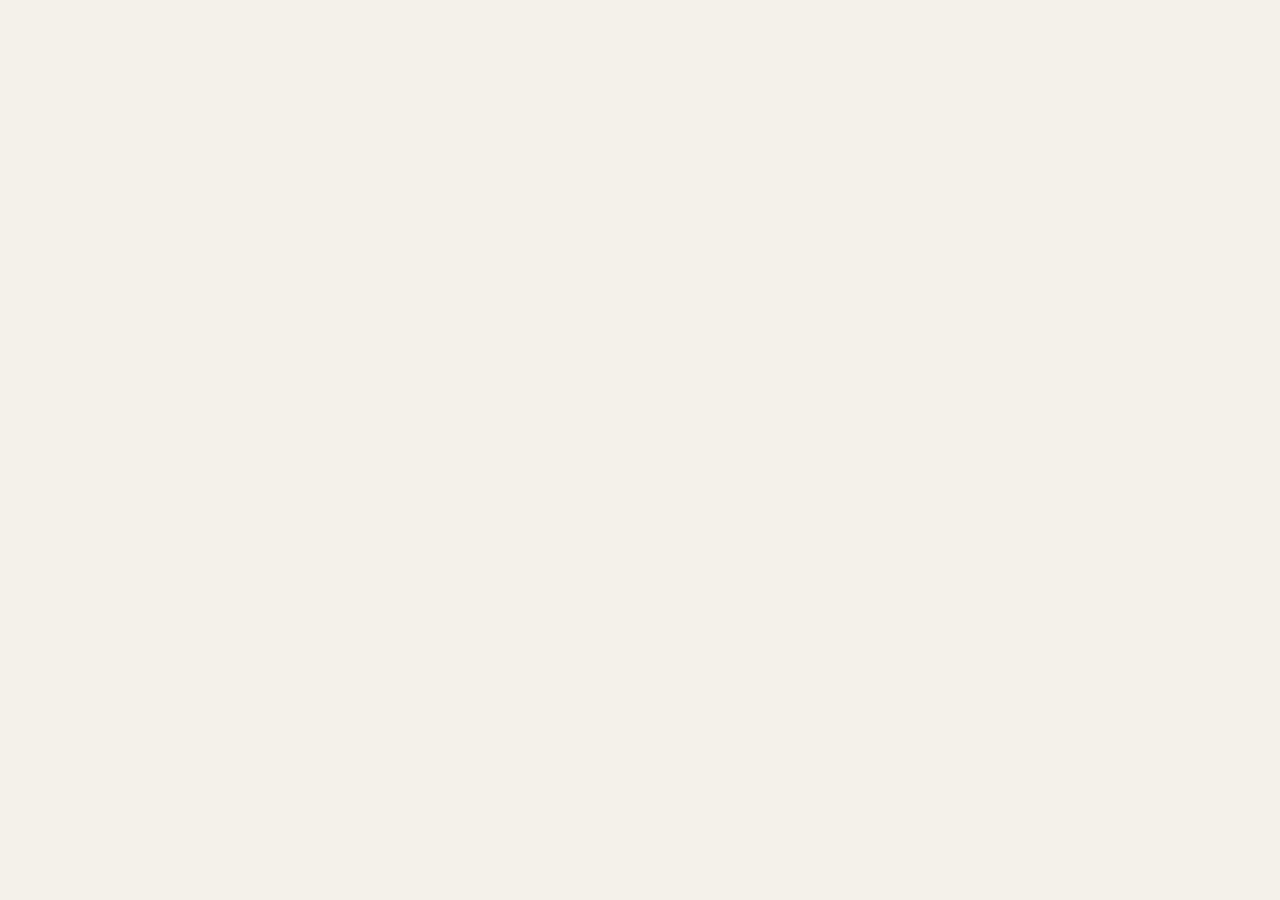
==== index.html @ d8d0ea72 "feat: 人生模拟器网页版 MVP" ====
<!doctype html>
<html lang="zh-CN">
<head>
  <meta charset="utf-8">
  <meta name="viewport" content="width=device-width, initial-scale=1, viewport-fit=cover">
  <title>人生模拟器 · MVP</title>
  <link rel="stylesheet" href="app/styles.css">
</head>
<body>
  <div class="app-shell">
    <main id="view" class="view"></main>
  </div>
  <div id="toast" class="toast" role="status" aria-live="polite"></div>
  <script type="module" src="app/main.js"></script>
</body>
</html>
---- app/styles.css ----
:root {
  --bg: #f4f1ea;
  --ink: #26241f;
  --muted: #77705f;
  --line: #ddd5c6;
  --panel: #fffdf8;
  --accent: #b4532a;
  --accent-2: #3f6d56;
  --danger: #a63a32;
  --radius: 8px;
}

* {
  box-sizing: border-box;
}

html,
body {
  margin: 0;
  min-height: 100%;
  background: var(--bg);
  color: var(--ink);
  font-family: "Microsoft YaHei", "PingFang SC", "Noto Sans CJK SC", sans-serif;
}

body {
  letter-spacing: 0;
}

.app-shell {
  max-width: 760px;
  margin: 0 auto;
  padding: 16px 16px 48px;
}

.view {
  min-height: calc(100vh - 120px);
}

.home,
.event-screen,
.ending-screen,
.interlude {
  display: flex;
  flex-direction: column;
  gap: 16px;
  animation: rise 240ms ease-out;
}

@keyframes rise {
  from {
    opacity: 0;
    transform: translateY(8px);
  }
  to {
    opacity: 1;
    transform: translateY(0);
  }
}

.home {
  align-items: center;
  justify-content: center;
  min-height: calc(100vh - 120px);
  text-align: center;
}

.home-title {
  margin: 0;
  font-size: 40px;
  line-height: 1.2;
}

.home-subtitle {
  margin: 0;
  color: var(--muted);
  font-size: 15px;
}

.home-route {
  margin: 0 0 18px;
  padding: 6px 10px;
  border: 1px solid var(--line);
  border-radius: var(--radius);
  background: var(--panel);
  color: var(--muted);
  font-size: 12px;
}

.primary-btn,
.ghost-btn,
.option-btn {
  min-height: 44px;
  border: none;
  border-radius: var(--radius);
  font-size: 15px;
  cursor: pointer;
  font-family: inherit;
}

.primary-btn {
  padding: 0 26px;
  background: var(--accent);
  color: #fff;
  font-weight: 600;
}

.ghost-btn {
  padding: 0 20px;
  border: 1px solid var(--line);
  background: var(--panel);
  color: var(--ink);
}

.primary-btn:active,
.ghost-btn:active,
.option-btn:active {
  transform: translateY(1px);
}

.history-box,
.panel,
.event-card,
.interlude {
  width: 100%;
  border: 1px solid var(--line);
  border-radius: var(--radius);
  background: var(--panel);
}

.history-box {
  margin-top: 24px;
  padding: 14px 16px;
  text-align: left;
}

.section-title {
  margin: 0 0 12px;
  font-size: 16px;
  font-weight: 600;
}

.history-row {
  display: flex;
  justify-content: space-between;
  gap: 12px;
  padding: 9px 0;
  border-bottom: 1px solid var(--line);
  font-size: 13px;
}

.history-row:last-child {
  border-bottom: none;
}

.history-ending {
  font-weight: 600;
}

.history-time {
  color: var(--muted);
}

.game-header {
  display: flex;
  align-items: center;
  justify-content: space-between;
  gap: 12px;
}

.stage-line,
.age-line {
  display: flex;
  align-items: center;
  gap: 8px;
}

.stage-chip {
  padding: 5px 9px;
  border-radius: 999px;
  background: var(--accent-2);
  color: #fff;
  font-size: 12px;
  white-space: nowrap;
}

.stage-progress,
.age-value {
  color: var(--muted);
  font-size: 12px;
}

.event-card {
  padding: 22px 20px;
}

.event-title {
  margin: 0 0 10px;
  font-size: 24px;
  line-height: 1.35;
}

.event-text {
  margin: 0;
  color: #4a4438;
  font-size: 15px;
  line-height: 1.8;
}

.options {
  display: flex;
  flex-direction: column;
  gap: 10px;
}

.option-btn {
  width: 100%;
  padding: 13px 16px;
  border: 1px solid var(--line);
  background: var(--panel);
  color: var(--ink);
  text-align: left;
  line-height: 1.5;
}

.option-tags {
  margin-left: 8px;
  color: var(--danger);
  font-size: 12px;
  white-space: nowrap;
}

.panel {
  padding: 16px;
}

.stat-grid {
  display: grid;
  grid-template-columns: repeat(2, minmax(0, 1fr));
  gap: 12px 18px;
}

.stat {
  min-width: 0;
}

.stat-head {
  display: flex;
  justify-content: space-between;
  margin-bottom: 5px;
  font-size: 12px;
}

.stat-label {
  color: var(--muted);
}

.stat-value {
  font-variant-numeric: tabular-nums;
  font-weight: 600;
}

.stat-track {
  height: 7px;
  overflow: hidden;
  border-radius: 999px;
  background: #ece5d8;
}

.stat-fill {
  height: 100%;
  border-radius: 999px;
  transition: width 240ms ease;
}

.history-details {
  border: 1px solid var(--line);
  border-radius: var(--radius);
  background: var(--panel);
  padding: 12px 16px;
}

.history-summary {
  cursor: pointer;
  color: var(--muted);
  font-size: 13px;
}

.history-list {
  margin: 10px 0 0;
  padding-left: 20px;
  font-size: 13px;
}

.history-item {
  padding: 7px 0;
}

.history-item-head {
  display: flex;
  justify-content: space-between;
  gap: 10px;
}

.history-event-title {
  font-weight: 600;
}

.history-option {
  color: var(--accent);
}

.history-result {
  margin: 3px 0 0;
  color: var(--muted);
}

.interlude {
  align-items: center;
  justify-content: center;
  min-height: calc(100vh - 160px);
  padding: 28px 20px;
  text-align: center;
}

.interlude-badge,
.ending-badge {
  width: fit-content;
  padding: 5px 12px;
  border-radius: 999px;
  background: var(--accent-2);
  color: #fff;
  font-size: 12px;
}

.interlude-title {
  margin: 0;
  font-size: 24px;
  line-height: 1.5;
}

.interlude-note {
  margin: 0 0 16px;
  color: var(--muted);
  line-height: 1.8;
}

.ending-screen {
  gap: 14px;
}

.ending-badge {
  align-self: flex-start;
  background: var(--accent);
}

.ending-title {
  margin: 0;
  font-size: 32px;
}

.ending-text {
  margin: 0;
  color: #4a4438;
  line-height: 1.8;
}

.ending-review {
  margin: 0;
  padding-left: 20px;
}

.review-item {
  padding: 6px 0;
}

.review-head {
  display: flex;
  justify-content: space-between;
  gap: 10px;
  font-size: 13px;
}

.review-event {
  font-weight: 600;
}

.review-choice {
  color: var(--accent);
}

.ending-actions {
  display: flex;
  gap: 12px;
  margin-top: 4px;
}

.ad-note {
  margin: 0;
  color: var(--muted);
  font-size: 12px;
  text-align: center;
}

.delta-grid {
  display: flex;
  flex-wrap: wrap;
  gap: 10px 18px;
}

.delta-row {
  display: flex;
  gap: 8px;
  font-size: 13px;
}

.delta-label {
  color: var(--muted);
}

.delta-pos {
  color: var(--accent-2);
  font-weight: 600;
}

.delta-neg {
  color: var(--danger);
  font-weight: 600;
}

.toast {
  position: fixed;
  left: 50%;
  bottom: 28px;
  transform: translateX(-50%) translateY(16px);
  padding: 10px 16px;
  border-radius: var(--radius);
  background: rgba(38, 36, 31, 0.92);
  color: #fff;
  font-size: 13px;
  opacity: 0;
  pointer-events: none;
  transition: opacity 200ms ease, transform 200ms ease;
  z-index: 20;
}

.toast.visible {
  opacity: 1;
  transform: translateX(-50%) translateY(0);
}

@media (max-width: 520px) {
  .app-shell {
    padding: 12px 12px 40px;
  }

  .stat-grid {
    grid-template-columns: 1fr;
    gap: 10px;
  }

  .game-header {
    flex-wrap: wrap;
  }

  .home-title {
    font-size: 34px;
  }

  .option-btn {
    white-space: normal;
  }

  .option-tags {
    display: block;
    margin: 6px 0 0;
  }
}
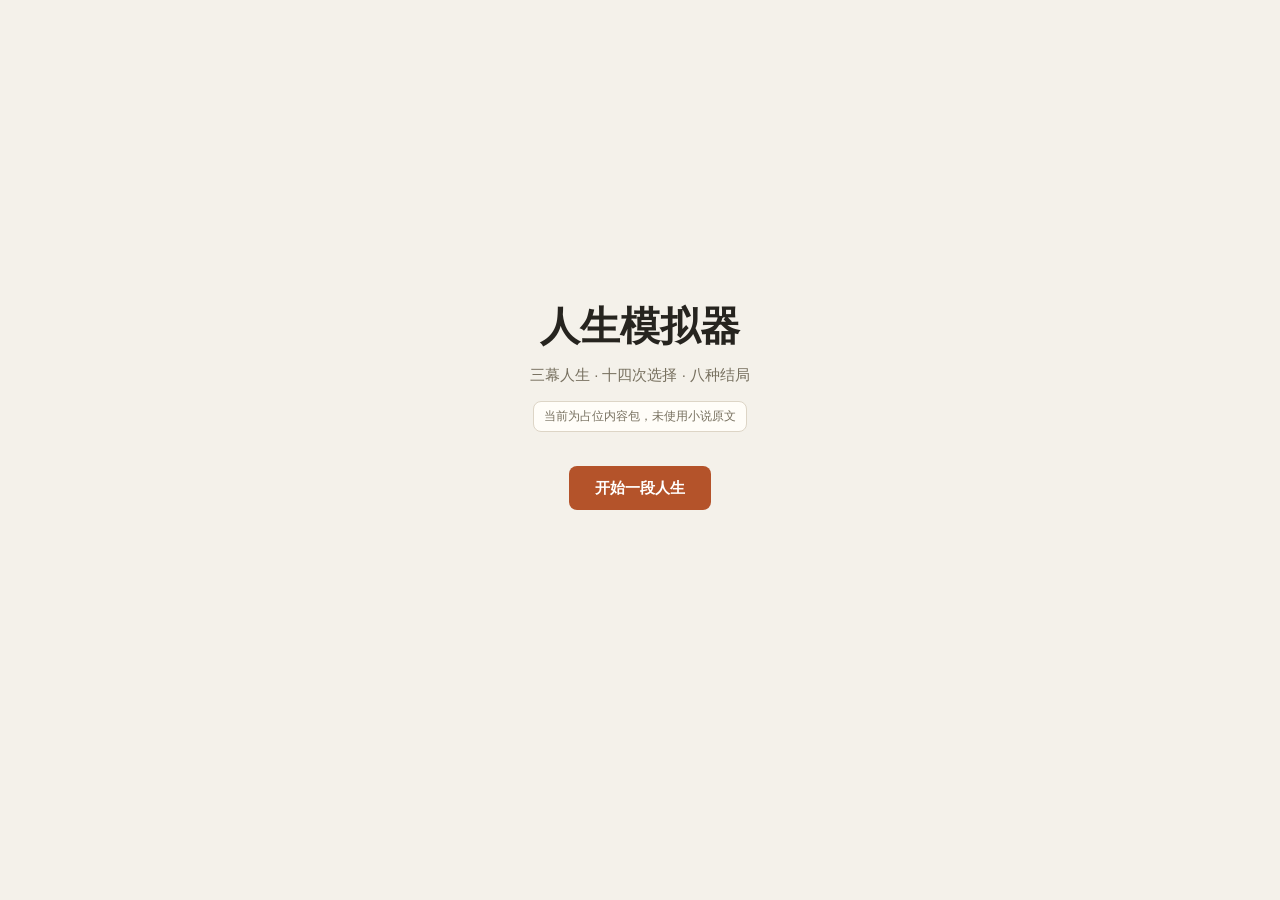
==== commit 11a7def9: "fix: 页面基准地址固定为仓库子路径，修复线上 JSON 404 白屏" ====
--- a/index.html
+++ b/index.html
@@ -4,6 +4,7 @@
   <meta charset="utf-8">
   <meta name="viewport" content="width=device-width, initial-scale=1, viewport-fit=cover">
   <title>人生模拟器 · MVP</title>
+  <base href="./">
   <link rel="stylesheet" href="app/styles.css">
 </head>
 <body>
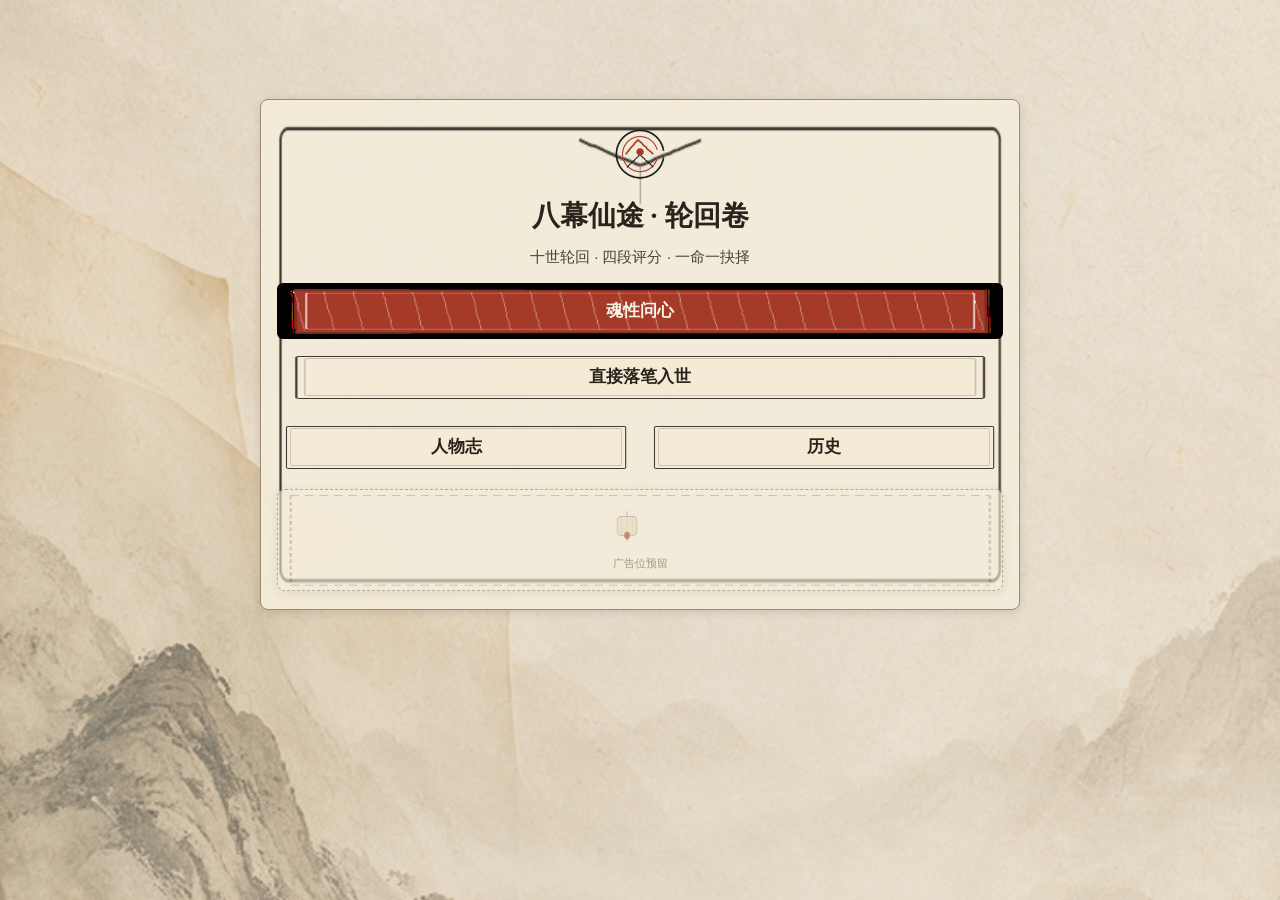
==== commit 02f880cd: "release: R3.1 formal assets and regression build" ====
--- a/index.html
+++ b/index.html
@@ -3,15 +3,14 @@
 <head>
   <meta charset="utf-8">
   <meta name="viewport" content="width=device-width, initial-scale=1, viewport-fit=cover">
-  <title>人生模拟器 · MVP</title>
-  <base href="./">
-  <link rel="stylesheet" href="app/styles.css">
+  <title>八幕仙途 · MVP</title>
+  <link rel="stylesheet" href="app/styles.css?v=20260916-r3-allocation-symbols">
 </head>
 <body>
   <div class="app-shell">
     <main id="view" class="view"></main>
   </div>
   <div id="toast" class="toast" role="status" aria-live="polite"></div>
-  <script type="module" src="app/main.js"></script>
+  <script type="module" src="app/main.js?v=20260930-r31-feedback2"></script>
 </body>
 </html>
--- a/app/styles.css
+++ b/app/styles.css
@@ -1,13 +1,29 @@
 :root {
-  --bg: #f4f1ea;
-  --ink: #26241f;
-  --muted: #77705f;
-  --line: #ddd5c6;
-  --panel: #fffdf8;
-  --accent: #b4532a;
-  --accent-2: #3f6d56;
-  --danger: #a63a32;
-  --radius: 8px;
+  --rice-paper-100: #f4ecda;
+  --rice-paper-200: #ede0c4;
+  --rice-paper-300: #dfcda8;
+  --ink-900: #2b221c;
+  --ink-700: #4d4036;
+  --ink-500: #7a6a58;
+  --ink-300: #a79880;
+  --ink-100: #cec0a8;
+  --line-strong: #4a3729;
+  --line-normal: #9c8b72;
+  --line-light: #cdbe9f;
+  --cinnabar-600: #a3362b;
+  --cinnabar-700: #7e241d;
+  --cinnabar-100: #d9a08f;
+  --bamboo-600: #4f6b58;
+  --bamboo-400: #7e9c85;
+  --bamboo-100: #c7d5c4;
+  --ochre-600: #9c6a35;
+  --ochre-400: #c29a68;
+  --ochre-100: #e5cda8;
+  --mist-500: #a79a89;
+  --seal-white: #fbf4e6;
+  --shadow-card: 0 2px 8px rgba(59, 46, 34, 0.14);
+  --font-title: "Songti SC", "Noto Serif SC", "STSong", "SimSun", serif;
+  --font-body: "PingFang SC", "Microsoft YaHei", "Noto Sans SC", sans-serif;
 }
 
 * {
@@ -16,463 +32,883 @@
 
 html,
 body {
+  min-height: 100%;
   margin: 0;
-  min-height: 100%;
-  background: var(--bg);
-  color: var(--ink);
-  font-family: "Microsoft YaHei", "PingFang SC", "Noto Sans CJK SC", sans-serif;
+  background: var(--rice-paper-100);
+  color: var(--ink-900);
+  font-family: var(--font-body);
+  font-size: 15px;
+  line-height: 1.68;
+  letter-spacing: 0;
 }
 
 body {
+  overflow-x: hidden;
+}
+
+button {
+  color: inherit;
+  font: inherit;
   letter-spacing: 0;
 }
 
-.app-shell {
-  max-width: 760px;
+img {
+  display: block;
+}
+
+.app-shell,
+.view {
+  min-height: 100dvh;
+}
+
+.screen {
+  min-height: 100dvh;
+  padding: 24px 0 36px;
+  background-color: var(--rice-paper-100);
+  background-image: linear-gradient(rgba(244, 236, 218, 0.18), rgba(244, 236, 218, 0.32)), var(--page-bg);
+  background-position: center;
+  background-size: cover;
+  animation: page-in 200ms ease-out both;
+}
+
+@keyframes page-in {
+  from { opacity: 0; transform: translateY(8px); }
+  to { opacity: 1; transform: translateY(0); }
+}
+
+.content-column,
+.home-panel,
+.soul-panel,
+.interlude-card {
+  width: min(760px, calc(100vw - 32px));
   margin: 0 auto;
-  padding: 16px 16px 48px;
-}
-
-.view {
-  min-height: calc(100vh - 120px);
-}
-
-.home,
-.event-screen,
-.ending-screen,
-.interlude {
+}
+
+.home-panel,
+.soul-panel,
+.interlude-card,
+.panel {
+  position: relative;
+  background-color: rgba(244, 236, 218, 0.94);
+  background-image: var(--frame-bg);
+  background-position: center;
+  background-size: 100% 100%;
+  border: 1px solid var(--line-normal);
+  border-radius: 8px;
+  box-shadow: var(--shadow-card);
+}
+
+.home-panel,
+.soul-panel,
+.interlude-card {
+  margin-top: max(24px, 7vh);
+  padding: 28px 20px;
+  text-align: center;
+}
+
+.panel {
+  padding: 18px 16px;
+}
+
+.screen-title,
+.home-title,
+.event-title,
+.ending-title {
+  margin: 6px 0 10px;
+  font-family: var(--font-title);
+  font-weight: 700;
+  line-height: 1.28;
+}
+
+.home-title,
+.screen-title,
+.ending-title {
+  font-size: 28px;
+}
+
+.event-title {
+  font-size: 22px;
+}
+
+.home-subtitle,
+.screen-copy,
+.event-text,
+.result-text,
+.interlude-text {
+  margin: 8px 0;
+  color: var(--ink-700);
+  white-space: pre-wrap;
+  overflow-wrap: anywhere;
+}
+
+.eyebrow {
+  margin: 0 0 4px;
+  color: var(--ink-500);
+  font-size: 11px;
+  line-height: 1.45;
+  text-transform: uppercase;
+}
+
+.source-tag,
+.note-row,
+.route-hint,
+.retry-note,
+.action-line,
+.alloc-meta,
+.budget-row,
+.birth-preview,
+.life-points,
+.point-note,
+.last-points {
+  color: var(--ink-500);
+  font-size: 11px;
+  line-height: 1.5;
+}
+
+.note-row,
+.persistent-warning {
+  display: block;
+  margin: 12px 0;
+  text-align: center;
+}
+
+.persistent-warning {
+  color: var(--cinnabar-700);
+}
+
+.home-logo,
+.section-icon,
+.stage-seal,
+.act-seal,
+.section-icon {
+  width: 48px;
+  height: 48px;
+  margin: 0 auto 8px;
+  object-fit: contain;
+}
+
+.home-logo {
+  width: 72px;
+  height: 72px;
+}
+
+.home-panel .ad-slot,
+.home-nav,
+.home-actions,
+.profile-actions,
+.event-menu,
+.dao-ops,
+.modal-actions {
+  display: grid;
+  gap: 10px;
+  margin-top: 14px;
+}
+
+.home-nav,
+.event-menu {
+  grid-template-columns: repeat(2, minmax(0, 1fr));
+}
+
+.home-actions,
+.profile-actions,
+.dao-ops,
+.modal-actions {
+  grid-template-columns: 1fr;
+}
+
+.asset-button {
+  position: relative;
+  display: grid;
+  place-items: center;
+  width: 100%;
+  min-height: 56px;
+  padding: 12px 18px;
+  overflow: hidden;
+  border: 0;
+  border-radius: 6px;
+  background: transparent;
+  cursor: pointer;
+  touch-action: manipulation;
+}
+
+.asset-button:active {
+  transform: translateY(1px) scale(0.985);
+}
+
+.asset-button:disabled,
+.icon-button:disabled {
+  cursor: not-allowed;
+  filter: grayscale(0.65);
+  opacity: 0.48;
+}
+
+.button-skin {
+  position: absolute;
+  inset: 0;
+  width: 100%;
+  height: 100%;
+  object-fit: fill;
+  pointer-events: none;
+}
+
+.button-label {
+  position: relative;
+  z-index: 1;
+  font-family: var(--font-title);
+  font-size: 17px;
+  font-weight: 700;
+}
+
+.primary-btn .button-label {
+  color: var(--seal-white);
+}
+
+.ghost-btn .button-label,
+.choice-row .button-label {
+  color: var(--ink-900);
+}
+
+.choice-list,
+.role-list,
+.dao-list,
+.birth-list,
+.bio-list,
+.history-list,
+.cycle-list,
+.section-score,
+.delta-card,
+.score-zone,
+.alloc-zone,
+.dao-list {
+  display: grid;
+  gap: 12px;
+}
+
+.choice-heading {
+  margin: 16px 0 8px;
+  color: var(--cinnabar-700);
+  font-family: var(--font-title);
+  font-size: 18px;
+  font-weight: 700;
+}
+
+.choice-list {
+  position: relative;
+  z-index: 2;
+  scroll-margin-top: 16px;
+}
+
+.choice-row {
+  position: relative;
+  z-index: 2;
+  min-height: 84px;
+  padding: 16px;
+  text-align: left;
+}
+
+.choice-row .button-skin {
+  z-index: 0;
+}
+
+.event-choice > .choice-top,
+.event-choice > .effects-row,
+.event-choice > .failure-row,
+.event-choice > .action-line {
+  position: relative;
+  z-index: 1;
+}
+
+.event-choice > .button-label {
+  display: none;
+}
+
+.choice-top,
+.delta-row,
+.alloc-row,
+.ledger-head,
+.life-header,
+.life-identity,
+.stage-chip,
+.attr-item,
+.dao-head,
+.bio-card,
+.history-row-card,
+.life-row {
   display: flex;
-  flex-direction: column;
-  gap: 16px;
-  animation: rise 240ms ease-out;
-}
-
-@keyframes rise {
-  from {
-    opacity: 0;
-    transform: translateY(8px);
-  }
-  to {
-    opacity: 1;
-    transform: translateY(0);
-  }
-}
-
-.home {
+  align-items: center;
+  gap: 10px;
+}
+
+.choice-top {
+  width: 100%;
+}
+
+.risk-icon,
+.dim-icon,
+.attr-icon,
+.delta-icon,
+.dao-icon,
+.bio-icon,
+.birth-icon,
+.ledger-icon,
+.point-icon {
+  flex: 0 0 auto;
+  object-fit: contain;
+}
+
+.risk-icon,
+.dim-icon,
+.attr-icon,
+.delta-icon,
+.ledger-icon {
+  width: 32px;
+  height: 32px;
+}
+
+.dao-icon,
+.birth-icon {
+  width: 56px;
+  height: 56px;
+}
+
+.bio-icon {
+  width: 64px;
+  height: 64px;
+}
+
+.choice-label,
+.panel-title {
+  font-family: var(--font-title);
+  font-size: 17px;
+  font-weight: 700;
+}
+
+.risk-label {
+  margin-left: auto;
+  color: var(--ink-500);
+  font-size: 11px;
+}
+
+.effects-row,
+.failure-row {
+  display: block;
+  margin-top: 6px;
+  color: var(--bamboo-600);
+  font-size: 13px;
+}
+
+.failure-row {
+  color: var(--cinnabar-700);
+}
+
+.life-header {
+  justify-content: space-between;
+  margin-bottom: 12px;
+}
+
+.life-name {
+  font-family: var(--font-title);
+  font-weight: 700;
+}
+
+.stage-chip {
+  min-height: 44px;
+}
+
+.guide-lantern {
+  width: 54px;
+  height: 68px;
+  object-fit: contain;
+}
+
+.quiet-lantern {
+  width: 32px;
+  height: 40px;
+  object-fit: contain;
+  opacity: 0.62;
+}
+
+.system-guide,
+.ledger-panel,
+.event-card,
+.attr-panel,
+.result-card,
+.delta-card,
+.time-ledger,
+.tome-card,
+.gate-banner,
+.score-zone,
+.point-zone,
+.alloc-zone,
+.dao-card,
+.memory-zone,
+.state-card,
+.rescue-row,
+.ending-banner,
+.cliff-banner,
+.birth-card,
+.bio-card,
+.history-row-card,
+.last-run-card,
+.modal-card {
+  margin-top: 12px;
+}
+
+.guide-title {
+  display: block;
+  font-family: var(--font-title);
+  font-size: 17px;
+}
+
+.ledger-grid,
+.attr-grid {
+  display: grid;
+  grid-template-columns: repeat(3, minmax(0, 1fr));
+  gap: 8px;
+}
+
+.ledger-cell,
+.attr-item {
+  min-width: 0;
+  padding: 8px;
+  border: 1px solid var(--line-light);
+  border-radius: 6px;
+  background: rgba(251, 244, 230, 0.72);
+}
+
+.ledger-cell {
+  display: grid;
+  text-align: center;
+}
+
+.ledger-label,
+.attr-name {
+  color: var(--ink-500);
+  font-size: 11px;
+}
+
+.ledger-value,
+.attr-value,
+.score-value,
+.point-label,
+.life-score,
+.history-score {
+  font-family: var(--font-title);
+  font-size: 18px;
+}
+
+.ledger-state {
+  margin-left: auto;
+  padding: 2px 8px;
+  border: 1px solid currentColor;
+  border-radius: 4px;
+  font-size: 11px;
+}
+
+.ledger-state.ok { color: var(--bamboo-600); }
+.ledger-state.warning { color: var(--ochre-600); }
+.ledger-state.critical,
+.ledger-state.exhausted { color: var(--cinnabar-700); }
+
+.attr-grid {
+  grid-template-columns: repeat(2, minmax(0, 1fr));
+}
+
+.attr-copy,
+.dao-copy,
+.bio-copy {
+  min-width: 0;
+  flex: 1;
+}
+
+.attr-copy {
+  display: grid;
+  gap: 4px;
+}
+
+.attr-track,
+.section-track {
+  height: 5px;
+  overflow: hidden;
+  border-radius: 999px;
+  background: var(--rice-paper-300);
+}
+
+.attr-fill,
+.section-fill {
+  height: 100%;
+  border-radius: inherit;
+  background: var(--cinnabar-600);
+}
+
+.attr-fill {
+  transition: width 240ms ease-out;
+}
+
+.outcome-icon,
+.outcome-stamp,
+.ending-icon {
+  display: block;
+  margin: 0 auto 8px;
+}
+
+.outcome-icon,
+.ending-icon {
+  width: 48px;
+  height: 48px;
+  object-fit: contain;
+}
+
+.outcome-stamp {
+  width: max-content;
+  padding: 3px 10px;
+  border: 1px solid currentColor;
+  border-radius: 4px;
+  font-family: var(--font-title);
+  font-weight: 700;
+}
+
+.outcome-stamp.success { color: var(--bamboo-600); }
+.outcome-stamp.failure { color: var(--cinnabar-700); }
+
+.result-option {
+  margin: 8px 0;
+  font-weight: 700;
+}
+
+.delta-pos { color: var(--bamboo-600); }
+.delta-neg { color: var(--cinnabar-700); }
+.delta-current { margin-left: auto; color: var(--ink-500); }
+
+.time-ledger {
+  border-left: 4px solid var(--ochre-600);
+}
+
+.time-reason {
+  margin: 8px 0;
+  font-weight: 700;
+}
+
+.time-basis {
+  margin: 4px 0;
+  color: var(--ink-500);
+  font-size: 11px;
+}
+
+.lifespan-cost {
+  border-left-color: var(--cinnabar-700);
+}
+
+.d20-ring,
+.score-ring {
+  position: relative;
+  display: grid;
+  place-items: center;
+  width: min(180px, 56vw);
+  aspect-ratio: 1;
+  margin: 18px auto;
+  text-align: center;
+}
+
+.d20-ring {
+  background-image: var(--frame-bg);
+  background-position: center;
+  background-size: contain;
+}
+
+.d20-value {
+  font-family: var(--font-title);
+  font-size: 64px;
+  line-height: 1;
+}
+
+.extreme-tag {
+  width: max-content;
+  margin: 0 auto 12px;
+  padding: 3px 12px;
+  border: 1px solid currentColor;
+  border-radius: 4px;
+  font-weight: 700;
+}
+
+.extreme-tag.greatSuccess { color: var(--bamboo-600); }
+.extreme-tag.disaster { color: var(--cinnabar-700); }
+
+.score-ring {
+  border-radius: 50%;
+  background: conic-gradient(var(--cinnabar-600) var(--score-progress), var(--rice-paper-300) 0);
+}
+
+.score-ring::before {
+  content: "";
+  position: absolute;
+  inset: 9px;
+  border-radius: 50%;
+  background: var(--rice-paper-100);
+}
+
+.score-ring > * {
+  position: relative;
+  z-index: 1;
+}
+
+.score-total {
+  display: block;
+  color: var(--ink-500);
+  font-size: 11px;
+}
+
+.section-score {
+  margin-top: 10px;
+}
+
+.section-name {
+  font-size: 14px;
+}
+
+.section-reason {
+  color: var(--ink-500);
+  font-size: 11px;
+  line-height: 1.45;
+}
+
+.point-zone {
+  display: grid;
+  grid-template-columns: 56px 1fr;
+  gap: 4px 12px;
+  text-align: left;
+}
+
+.point-icon {
+  grid-row: span 2;
+  width: 56px;
+  height: 56px;
+}
+
+.alloc-row {
+  min-height: 52px;
+  border-bottom: 1px solid var(--line-light);
+}
+
+.icon-button {
+  display: grid;
+  place-items: center;
+  width: 44px;
+  height: 44px;
+  padding: 0;
+  overflow: hidden;
+  border: 1px solid rgba(163, 54, 43, 0.72);
+  border-radius: 50%;
+  background: var(--seal-white);
+  box-shadow: 0 1px 4px rgba(43, 34, 28, 0.2);
+  cursor: pointer;
+  touch-action: manipulation;
+}
+
+.icon-button:active:not(:disabled) {
+  transform: translateY(1px) scale(0.96);
+}
+
+.icon-button:disabled {
+  border-color: var(--line-light);
+  background: var(--rice-paper-200);
+  box-shadow: none;
+}
+
+.symbol-button {
+  border-color: var(--line-strong);
+  background: var(--seal-white);
+  color: var(--ink-900);
+  font-family: var(--font-title);
+  font-size: 30px;
+  font-weight: 700;
+  line-height: 1;
+}
+
+.symbol-button .symbol-glyph {
+  display: block;
+  transform: translateY(-1px);
+}
+
+.symbol-button:disabled {
+  border-color: var(--line-normal);
+  background: var(--rice-paper-200);
+  color: var(--ink-700);
+  filter: none;
+  opacity: 1;
+}
+
+.button-icon {
+  width: 44px;
+  height: 44px;
+  object-fit: contain;
+  filter: brightness(4) invert(1);
+}
+
+.alloc-name { flex: 1; }
+.alloc-level { min-width: 24px; text-align: center; }
+.alloc-cost { min-width: 70px; text-align: right; color: var(--ink-500); font-size: 11px; }
+
+.fate-disc,
+.modal-card {
+  text-align: center;
+}
+
+.fate-disc {
+  background-image: var(--frame-bg);
+}
+
+.dim-summary {
+  font-family: var(--font-title);
+  font-weight: 700;
+}
+
+.echo-icon {
+  width: 40px;
+  height: 40px;
+  margin: 12px auto 0;
+  object-fit: contain;
+}
+
+.birth-card,
+.bio-card,
+.dao-card,
+.role-card {
+  text-align: left;
+}
+
+.strength-row {
+  display: block;
+  margin: 8px 0;
+  color: var(--bamboo-600);
+  font-size: 13px;
+}
+
+.segmented {
+  display: grid;
+  grid-template-columns: 1fr 1fr;
+  min-height: 44px;
+  margin: 12px 0;
+  border: 1px solid var(--line-normal);
+  border-radius: 6px;
+  overflow: hidden;
+}
+
+.segment {
+  border: 0;
+  background: rgba(244, 236, 218, 0.82);
+  cursor: pointer;
+}
+
+.segment.active {
+  background: var(--ink-700);
+  color: var(--seal-white);
+}
+
+.slice-list {
+  margin: 0;
+  padding: 0;
+  list-style: none;
+}
+
+.slice-row {
+  padding: 14px 0;
+  border-bottom: 1px dashed var(--line-light);
+}
+
+.ad-slot {
+  display: flex;
   align-items: center;
   justify-content: center;
-  min-height: calc(100vh - 120px);
-  text-align: center;
-}
-
-.home-title {
+  gap: 10px;
+  min-height: 72px;
+  margin-top: 20px;
+  border-style: dashed;
+  opacity: 0.65;
+}
+
+.ad-lantern {
+  width: 28px;
+  height: 36px;
+  object-fit: contain;
+}
+
+.ad-label {
+  color: var(--ink-500);
+  font-size: 11px;
+}
+
+.modal-overlay {
+  position: fixed;
+  z-index: 30;
+  inset: 0;
+  display: grid;
+  place-items: center;
+  padding: 20px;
+  background: rgba(43, 34, 28, 0.56);
+}
+
+.modal-card {
+  width: min(520px, 100%);
+  padding: 22px;
+}
+
+.modal-title {
   margin: 0;
-  font-size: 40px;
-  line-height: 1.2;
-}
-
-.home-subtitle {
-  margin: 0;
-  color: var(--muted);
-  font-size: 15px;
-}
-
-.home-route {
-  margin: 0 0 18px;
-  padding: 6px 10px;
-  border: 1px solid var(--line);
-  border-radius: var(--radius);
-  background: var(--panel);
-  color: var(--muted);
-  font-size: 12px;
-}
-
-.primary-btn,
-.ghost-btn,
-.option-btn {
-  min-height: 44px;
-  border: none;
-  border-radius: var(--radius);
-  font-size: 15px;
-  cursor: pointer;
-  font-family: inherit;
-}
-
-.primary-btn {
-  padding: 0 26px;
-  background: var(--accent);
-  color: #fff;
-  font-weight: 600;
-}
-
-.ghost-btn {
-  padding: 0 20px;
-  border: 1px solid var(--line);
-  background: var(--panel);
-  color: var(--ink);
-}
-
-.primary-btn:active,
-.ghost-btn:active,
-.option-btn:active {
-  transform: translateY(1px);
-}
-
-.history-box,
-.panel,
-.event-card,
-.interlude {
-  width: 100%;
-  border: 1px solid var(--line);
-  border-radius: var(--radius);
-  background: var(--panel);
-}
-
-.history-box {
-  margin-top: 24px;
-  padding: 14px 16px;
-  text-align: left;
-}
-
-.section-title {
-  margin: 0 0 12px;
-  font-size: 16px;
-  font-weight: 600;
-}
-
-.history-row {
-  display: flex;
-  justify-content: space-between;
-  gap: 12px;
-  padding: 9px 0;
-  border-bottom: 1px solid var(--line);
-  font-size: 13px;
-}
-
-.history-row:last-child {
-  border-bottom: none;
-}
-
-.history-ending {
-  font-weight: 600;
-}
-
-.history-time {
-  color: var(--muted);
-}
-
-.game-header {
-  display: flex;
-  align-items: center;
-  justify-content: space-between;
-  gap: 12px;
-}
-
-.stage-line,
-.age-line {
-  display: flex;
-  align-items: center;
-  gap: 8px;
-}
-
-.stage-chip {
-  padding: 5px 9px;
-  border-radius: 999px;
-  background: var(--accent-2);
-  color: #fff;
-  font-size: 12px;
-  white-space: nowrap;
-}
-
-.stage-progress,
-.age-value {
-  color: var(--muted);
-  font-size: 12px;
-}
-
-.event-card {
-  padding: 22px 20px;
-}
-
-.event-title {
-  margin: 0 0 10px;
-  font-size: 24px;
-  line-height: 1.35;
-}
-
-.event-text {
-  margin: 0;
-  color: #4a4438;
-  font-size: 15px;
-  line-height: 1.8;
-}
-
-.options {
-  display: flex;
-  flex-direction: column;
-  gap: 10px;
-}
-
-.option-btn {
-  width: 100%;
-  padding: 13px 16px;
-  border: 1px solid var(--line);
-  background: var(--panel);
-  color: var(--ink);
-  text-align: left;
-  line-height: 1.5;
-}
-
-.option-tags {
-  margin-left: 8px;
-  color: var(--danger);
-  font-size: 12px;
-  white-space: nowrap;
-}
-
-.panel {
-  padding: 16px;
-}
-
-.stat-grid {
-  display: grid;
-  grid-template-columns: repeat(2, minmax(0, 1fr));
-  gap: 12px 18px;
-}
-
-.stat {
-  min-width: 0;
-}
-
-.stat-head {
-  display: flex;
-  justify-content: space-between;
-  margin-bottom: 5px;
-  font-size: 12px;
-}
-
-.stat-label {
-  color: var(--muted);
-}
-
-.stat-value {
-  font-variant-numeric: tabular-nums;
-  font-weight: 600;
-}
-
-.stat-track {
-  height: 7px;
-  overflow: hidden;
-  border-radius: 999px;
-  background: #ece5d8;
-}
-
-.stat-fill {
-  height: 100%;
-  border-radius: 999px;
-  transition: width 240ms ease;
-}
-
-.history-details {
-  border: 1px solid var(--line);
-  border-radius: var(--radius);
-  background: var(--panel);
-  padding: 12px 16px;
-}
-
-.history-summary {
-  cursor: pointer;
-  color: var(--muted);
-  font-size: 13px;
-}
-
-.history-list {
-  margin: 10px 0 0;
-  padding-left: 20px;
-  font-size: 13px;
-}
-
-.history-item {
-  padding: 7px 0;
-}
-
-.history-item-head {
-  display: flex;
-  justify-content: space-between;
-  gap: 10px;
-}
-
-.history-event-title {
-  font-weight: 600;
-}
-
-.history-option {
-  color: var(--accent);
-}
-
-.history-result {
-  margin: 3px 0 0;
-  color: var(--muted);
-}
-
-.interlude {
-  align-items: center;
-  justify-content: center;
-  min-height: calc(100vh - 160px);
-  padding: 28px 20px;
-  text-align: center;
-}
-
-.interlude-badge,
-.ending-badge {
-  width: fit-content;
-  padding: 5px 12px;
-  border-radius: 999px;
-  background: var(--accent-2);
-  color: #fff;
-  font-size: 12px;
-}
-
-.interlude-title {
-  margin: 0;
-  font-size: 24px;
-  line-height: 1.5;
-}
-
-.interlude-note {
-  margin: 0 0 16px;
-  color: var(--muted);
-  line-height: 1.8;
-}
-
-.ending-screen {
-  gap: 14px;
-}
-
-.ending-badge {
-  align-self: flex-start;
-  background: var(--accent);
-}
-
-.ending-title {
-  margin: 0;
-  font-size: 32px;
-}
-
-.ending-text {
-  margin: 0;
-  color: #4a4438;
-  line-height: 1.8;
-}
-
-.ending-review {
-  margin: 0;
-  padding-left: 20px;
-}
-
-.review-item {
-  padding: 6px 0;
-}
-
-.review-head {
-  display: flex;
-  justify-content: space-between;
-  gap: 10px;
-  font-size: 13px;
-}
-
-.review-event {
-  font-weight: 600;
-}
-
-.review-choice {
-  color: var(--accent);
-}
-
-.ending-actions {
-  display: flex;
-  gap: 12px;
-  margin-top: 4px;
-}
-
-.ad-note {
-  margin: 0;
-  color: var(--muted);
-  font-size: 12px;
-  text-align: center;
-}
-
-.delta-grid {
-  display: flex;
-  flex-wrap: wrap;
-  gap: 10px 18px;
-}
-
-.delta-row {
-  display: flex;
-  gap: 8px;
-  font-size: 13px;
-}
-
-.delta-label {
-  color: var(--muted);
-}
-
-.delta-pos {
-  color: var(--accent-2);
-  font-weight: 600;
-}
-
-.delta-neg {
-  color: var(--danger);
-  font-weight: 600;
+  font-family: var(--font-title);
+  font-size: 22px;
+}
+
+.modal-text {
+  color: var(--ink-700);
 }
 
 .toast {
   position: fixed;
+  z-index: 40;
   left: 50%;
-  bottom: 28px;
-  transform: translateX(-50%) translateY(16px);
+  bottom: calc(24px + env(safe-area-inset-bottom));
+  max-width: calc(100vw - 40px);
   padding: 10px 16px;
-  border-radius: var(--radius);
-  background: rgba(38, 36, 31, 0.92);
-  color: #fff;
-  font-size: 13px;
+  border-radius: 6px;
+  background: var(--ink-900);
+  color: var(--seal-white);
   opacity: 0;
   pointer-events: none;
-  transition: opacity 200ms ease, transform 200ms ease;
-  z-index: 20;
+  transform: translate(-50%, 10px);
+  transition: opacity 180ms ease, transform 180ms ease;
 }
 
 .toast.visible {
   opacity: 1;
-  transform: translateX(-50%) translateY(0);
-}
-
-@media (max-width: 520px) {
-  .app-shell {
-    padding: 12px 12px 40px;
+  transform: translate(-50%, 0);
+}
+
+@media (min-width: 620px) {
+  .screen { padding-top: 36px; }
+  .attr-grid { grid-template-columns: repeat(3, minmax(0, 1fr)); }
+  .content-column,
+  .home-panel,
+  .soul-panel,
+  .interlude-card { width: min(760px, calc(100vw - 48px)); }
+}
+
+@media (max-width: 374px) {
+  .content-column,
+  .home-panel,
+  .soul-panel,
+  .interlude-card { width: calc(100vw - 24px); }
+  .screen-title,
+  .home-title,
+  .ending-title { font-size: 24px; }
+  .ledger-grid { grid-template-columns: 1fr; }
+}
+
+@media (prefers-reduced-motion: reduce) {
+  *,
+  *::before,
+  *::after {
+    animation-duration: 1ms !important;
+    transition-duration: 1ms !important;
   }
-
-  .stat-grid {
-    grid-template-columns: 1fr;
-    gap: 10px;
-  }
-
-  .game-header {
-    flex-wrap: wrap;
-  }
-
-  .home-title {
-    font-size: 34px;
-  }
-
-  .option-btn {
-    white-space: normal;
-  }
-
-  .option-tags {
-    display: block;
-    margin: 6px 0 0;
-  }
-}
+}
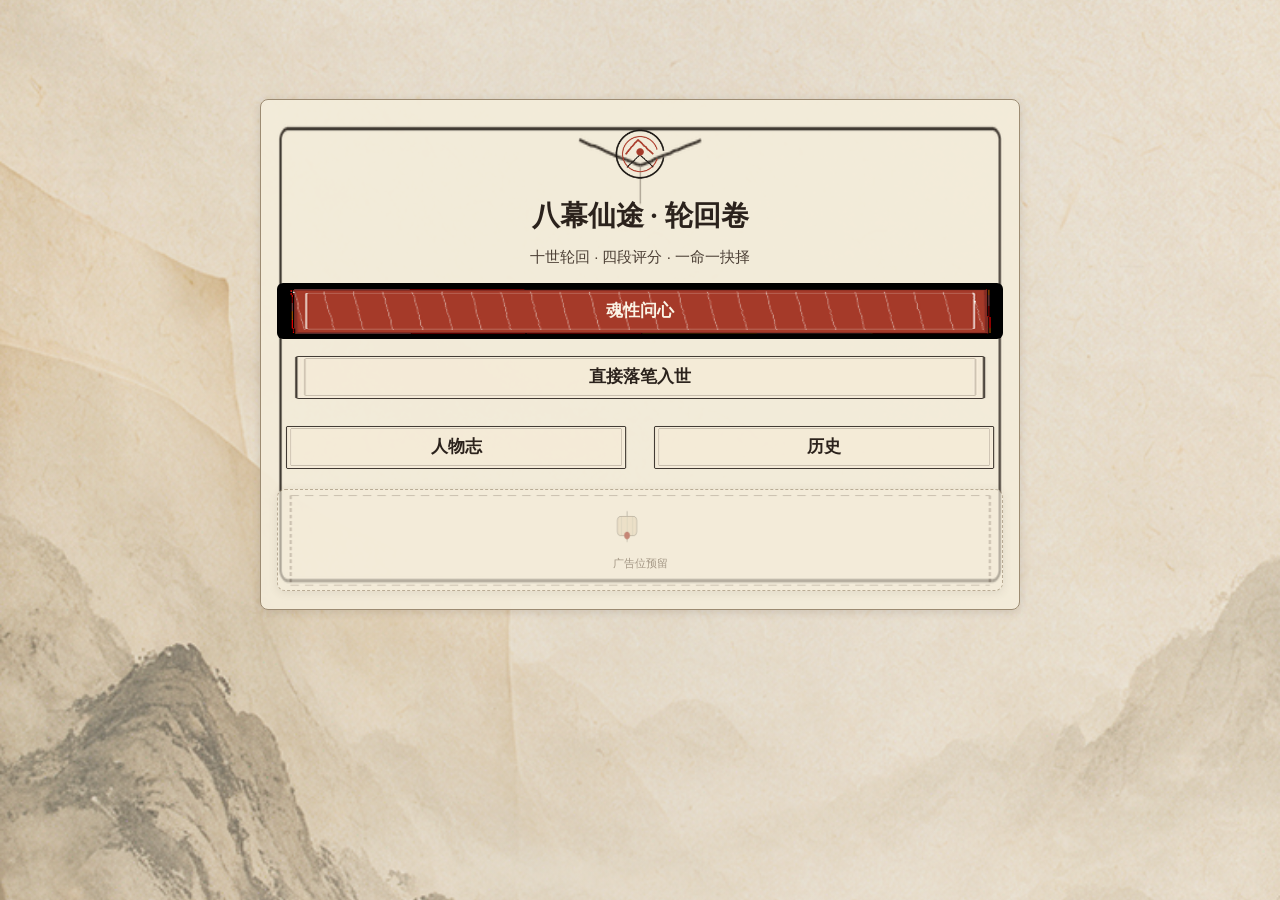
==== commit fa2ca956: "fix: resolve GitHub Pages asset paths" ====
--- a/index.html
+++ b/index.html
@@ -11,6 +11,6 @@
     <main id="view" class="view"></main>
   </div>
   <div id="toast" class="toast" role="status" aria-live="polite"></div>
-  <script type="module" src="app/main.js?v=20260930-r31-feedback2"></script>
+  <script type="module" src="app/main.js?v=0.6.1-r3.1-20261009-pages-fix"></script>
 </body>
 </html>
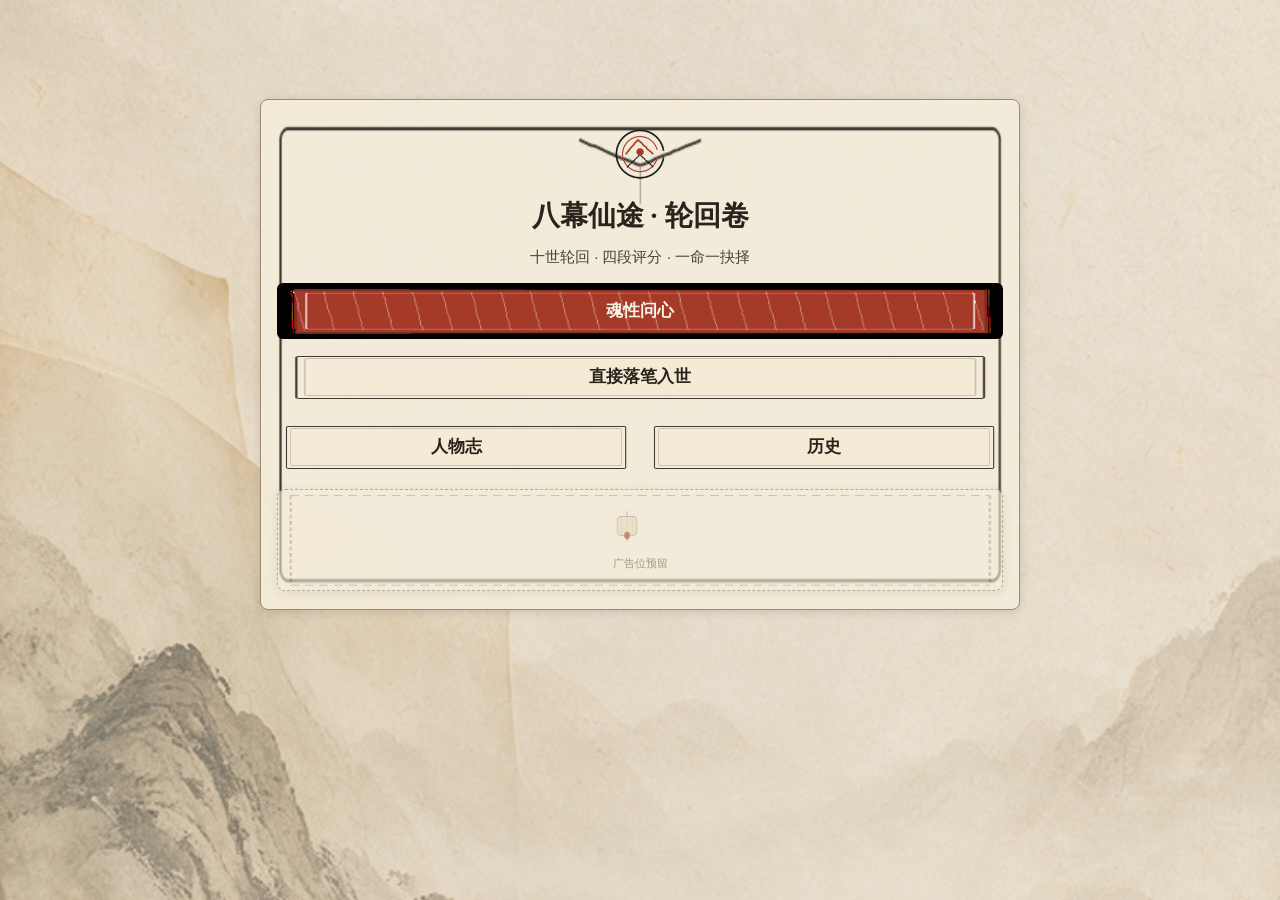
==== commit add95b29: "feat: ship bounded active practice loop" ====
--- a/index.html
+++ b/index.html
@@ -4,13 +4,13 @@
   <meta charset="utf-8">
   <meta name="viewport" content="width=device-width, initial-scale=1, viewport-fit=cover">
   <title>八幕仙途 · MVP</title>
-  <link rel="stylesheet" href="app/styles.css?v=20260916-r3-allocation-symbols">
+  <link rel="stylesheet" href="app/styles.css?v=20261009-active-practice">
 </head>
 <body>
   <div class="app-shell">
     <main id="view" class="view"></main>
   </div>
   <div id="toast" class="toast" role="status" aria-live="polite"></div>
-  <script type="module" src="app/main.js?v=0.6.1-r3.1-20261009-pages-fix"></script>
+  <script type="module" src="app/main.js?v=0.6.2-r3.1-20261009-active-practice"></script>
 </body>
 </html>
--- a/app/styles.css
+++ b/app/styles.css
@@ -198,6 +198,8 @@
 .profile-actions,
 .event-menu,
 .dao-ops,
+.growth-actions,
+.growth-dao-choices,
 .modal-actions {
   display: grid;
   gap: 10px;
@@ -212,6 +214,8 @@
 .home-actions,
 .profile-actions,
 .dao-ops,
+.growth-actions,
+.growth-dao-choices,
 .modal-actions {
   grid-template-columns: 1fr;
 }
@@ -304,6 +308,32 @@
   min-height: 84px;
   padding: 16px;
   text-align: left;
+}
+
+.growth-action {
+  align-items: start;
+  justify-items: start;
+  text-align: left;
+}
+
+.growth-action .button-label {
+  width: 100%;
+}
+
+.active-growth-dao {
+  outline: 2px solid var(--bamboo-600);
+  outline-offset: 2px;
+}
+
+.used-actions,
+.growth-change {
+  margin: 8px 0 0;
+  color: var(--bamboo-600);
+  font-size: 13px;
+}
+
+.crisis-state {
+  border-left: 4px solid var(--ochre-600);
 }
 
 .choice-row .button-skin {
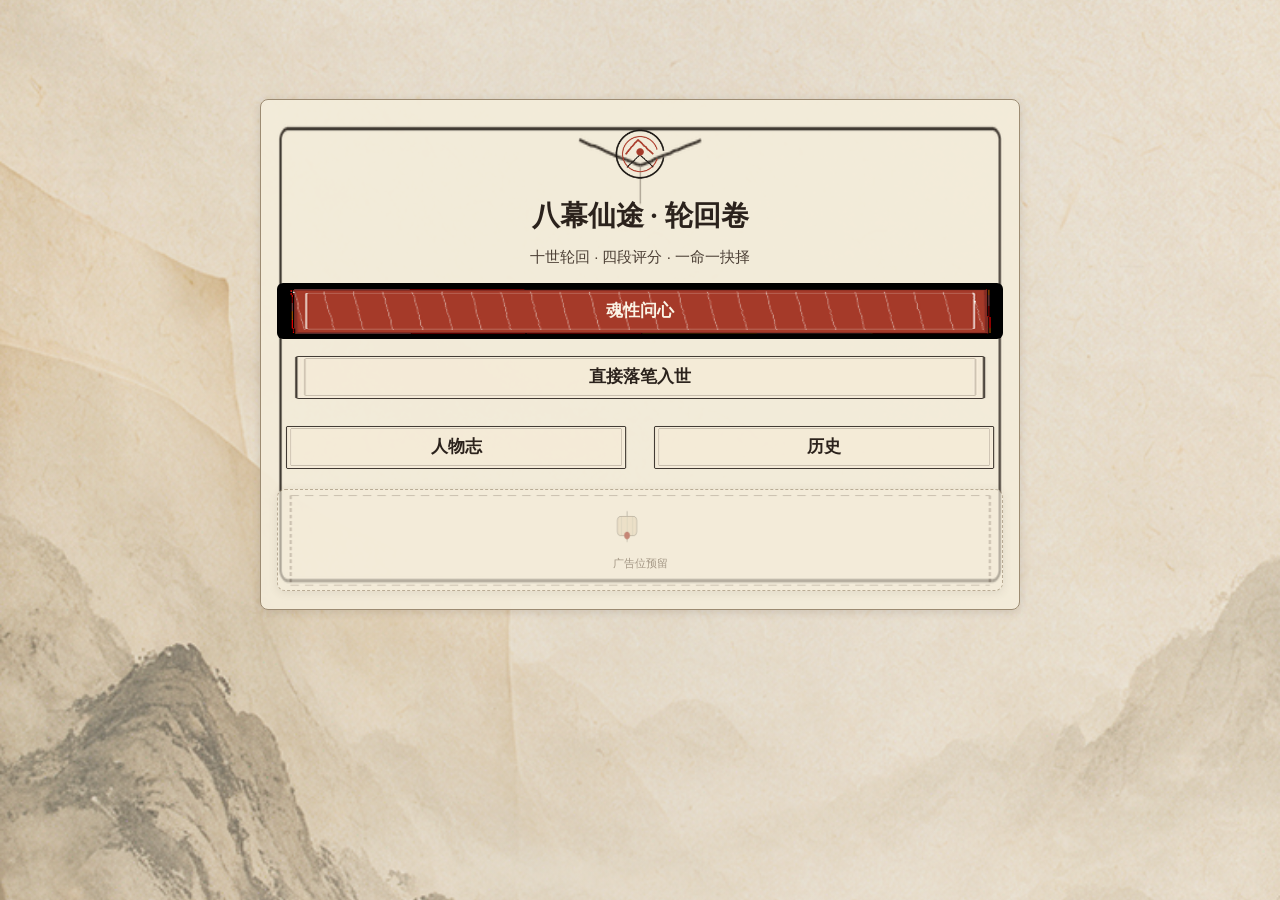
==== commit a3d8bb28: "fix: route active practice continuation" ====
--- a/index.html
+++ b/index.html
@@ -11,6 +11,6 @@
     <main id="view" class="view"></main>
   </div>
   <div id="toast" class="toast" role="status" aria-live="polite"></div>
-  <script type="module" src="app/main.js?v=0.6.2-r3.1-20261009-active-practice"></script>
+  <script type="module" src="app/main.js?v=0.6.4-r3.1-20261010-growth-route"></script>
 </body>
 </html>
--- a/app/styles.css
+++ b/app/styles.css
@@ -308,6 +308,38 @@
   min-height: 84px;
   padding: 16px;
   text-align: left;
+  border: 1px solid var(--line-strong);
+  border-radius: 8px;
+  background: var(--seal-white);
+  box-shadow: 0 2px 5px rgba(59, 46, 34, 0.16);
+  transition: background-color 140ms ease, border-color 140ms ease, box-shadow 140ms ease, transform 140ms ease;
+}
+
+.choice-row:hover:not(:disabled) {
+  border-color: var(--cinnabar-600);
+  background: #fff9ee;
+  box-shadow: 0 3px 8px rgba(59, 46, 34, 0.2);
+}
+
+.choice-row:focus-visible {
+  outline: 3px solid var(--ochre-600);
+  outline-offset: 2px;
+}
+
+.choice-row:active:not(:disabled) {
+  border-color: var(--cinnabar-700);
+  background: #f6ead4;
+  box-shadow: 0 1px 3px rgba(59, 46, 34, 0.18);
+}
+
+.choice-row:disabled {
+  border-color: var(--line-normal);
+  background: var(--rice-paper-200);
+  box-shadow: none;
+}
+
+.choice-row .button-skin {
+  opacity: 0.28;
 }
 
 .growth-action {
